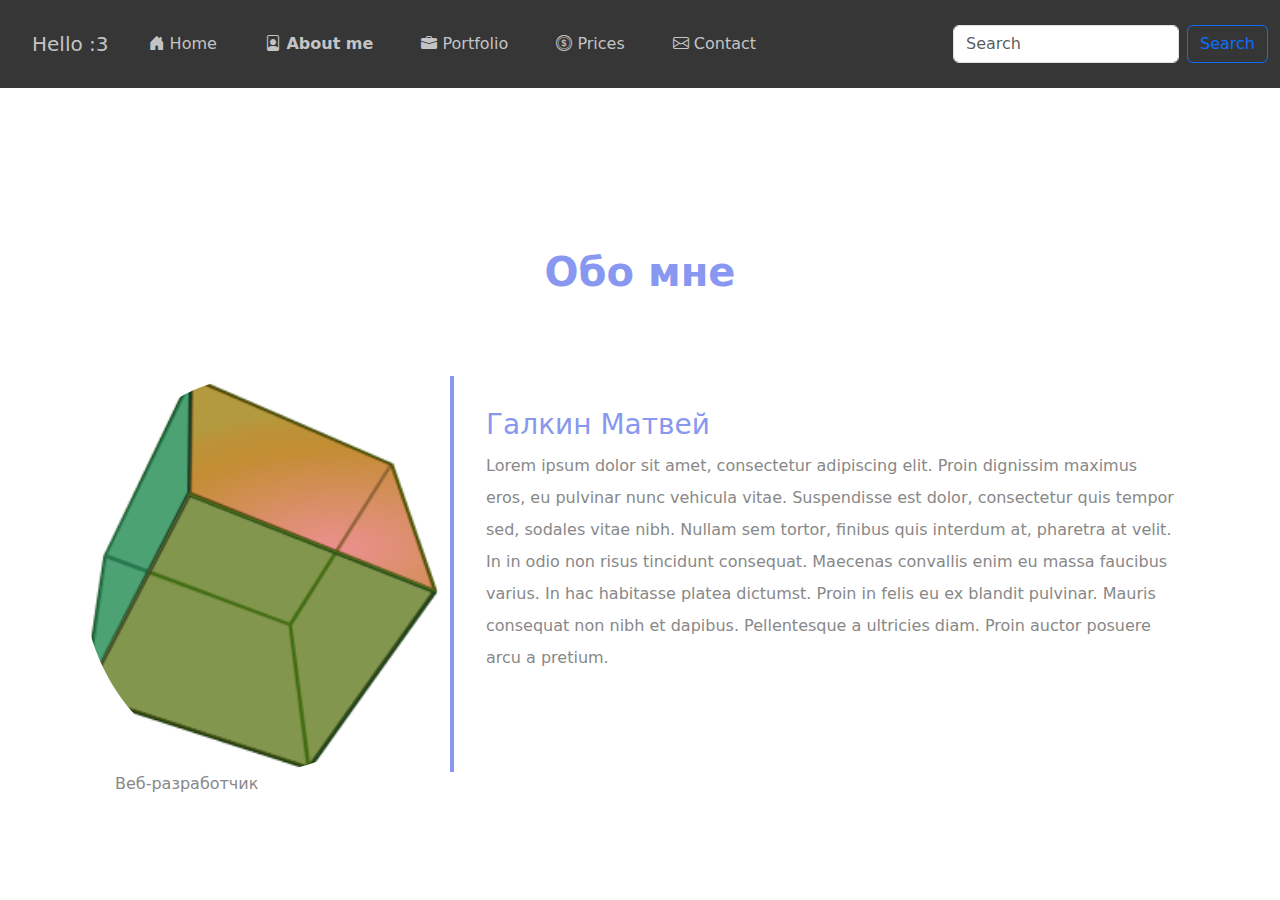
==== about.html @ c4be005e "first commit" ====
<!doctype html>
<html lang="en">
  <head>
    <meta charset="utf-8">
    <meta name="viewport" content="width=device-width, initial-scale=1">
    <title>Bootstrap demo</title>
    <link href="https://cdn.jsdelivr.net/npm/bootstrap@5.3.3/dist/css/bootstrap.min.css" rel="stylesheet" integrity="sha384-QWTKZyjpPEjISv5WaRU9OFeRpok6YctnYmDr5pNlyT2bRjXh0JMhjY6hW+ALEwIH" crossorigin="anonymous">
    <link rel="stylesheet" type="text/css" href="css/style.css">
    <link rel="stylesheet" href="https://cdn.jsdelivr.net/npm/bootstrap-icons@1.11.3/font/bootstrap-icons.min.css">
  </head>
  <body>
    <nav class="navbar navbar-expand-lg ">
        <div class="container-fluid">
          <a class="navbar-brand" href="#">Hello :3</a>
          <button class="navbar-toggler" type="button" data-bs-toggle="collapse" data-bs-target="#navbarSupportedContent" aria-controls="navbarSupportedContent" aria-expanded="false" aria-label="Toggle navigation">
            <span class="navbar-toggler-icon"></span>
          </button>
          <div class="collapse navbar-collapse" id="navbarSupportedContent">
            <ul class="navbar-nav me-auto mb-2 mb-lg-0">
              <li class="nav-item">
                <a class="nav-link" href="index.html"><i class="bi bi-house-door-fill"></i> Home</a>
              </li>
              <li class="nav-item">
                <a class="nav-link active" href="about.html"><i class="bi bi-file-person"></i> About me</a>
              </li>
              <li class="nav-item">
                <a class="nav-link" href="portfolio.html"><i class="bi bi-briefcase-fill"></i> Portfolio</a>
              </li>
              <li class="nav-item">
                <a class="nav-link" href="prices.html"><i class="bi bi-coin"></i> Prices</a>
              </li>
              <li class="nav-item">
                <a class="nav-link" href="contact.html"><i class="bi bi-envelope"></i> Contact</a>
              </li>
            </ul>
            <form class="d-flex" role="search">
              <input class="form-control me-2" type="search" placeholder="Search" aria-label="Search">
              <button class="btn btn-outline-primary" type="submit">Search</button>
            </form>
          </div>
        </div>
    </nav>

    <div class="about" id="about">
        <div class="container">
            <h1 class="text-center">Обо мне</h1>
            <div class="row">
                <div class="col-lg-4 col-md-4 col-sm-12">
                    <img src="images/team-1.png" class="img-fluid">
                    <span class="text-justify">Веб-разработчик</span>
                </div>
                <div class="col-lg-8 col-md-8 col-sm-12 desc">
                    <h3>Галкин Матвей</h3>
                    <p>
                        Lorem ipsum dolor sit amet, consectetur adipiscing elit.
                        Proin dignissim maximus eros, eu pulvinar nunc vehicula vitae.
                        Suspendisse est dolor, consectetur quis tempor sed, sodales vitae nibh.
                        Nullam sem tortor, finibus quis interdum at, pharetra at velit.
                        In in odio non risus tincidunt consequat. Maecenas convallis enim eu massa faucibus varius.
                        In hac habitasse platea dictumst. Proin in felis eu ex blandit pulvinar. 
                        Mauris consequat non nibh et dapibus. Pellentesque a ultricies diam. 
                        Proin auctor posuere arcu a pretium. 
                    </p>
                </div>
            </div>
        </div>
    </div>

    <script src="https://cdn.jsdelivr.net/npm/bootstrap@5.3.3/dist/js/bootstrap.bundle.min.js" integrity="sha384-YvpcrYf0tY3lHB60NNkmXc5s9fDVZLESaAA55NDzOxhy9GkcIdslK1eN7N6jIeHz" crossorigin="anonymous"></script>
  </body>
</html>
---- css/style.css ----
.navbar{
    background: #363636;
}
.nav-link, .navbar-brand{
    color: #c4c4c4;
    cursor: pointer;
    margin-left: 1em;
}
.nav-link{
    margin: 1em !important;
}
.nav-link:hover{
    background: #505050;
    color: #8898f0;
}
.navbar-collapse{
    justify-content: flex-end;
}
.navbar-toggler{
    background: #FFF !important;
}
.active{
    font-weight: bold;
    color: #c4c4c4 !important;
}

.header{
    position: relative;
    background-image: url('../images/headerback1.jpg');

    background-size: cover;
    background-position: center;
    height: 100vh;
}
.overlay{
    position: absolute;
    min-height: 100%;
    min-width: 100%;
    left: 0;
    top: 0;
    background: rgba(244, 244, 244, 0.79);
}
.description{
    position: absolute;
    top: 30%;
    margin: auto;
    padding: 2em;
}
.description h1{
    color: #363636;
}
.description p{
    color: #666;
    font-size: 20px;
    width: 50%;
    line-height: 1.5;
}
.description button{
    border: 1px solid #363636;
    background: #363636;
    color: #fff;
}

.about{
    margin: 4em 0;
    padding: 1em;
    position: relative;
}
.about h1{
    color: #8898f0;
    font-weight: 600;
    margin: 2em;
}
.about img{
    height: 100%;
    width: 100%;
    border-radius: 50%;
}
.about span{
    display: block;
    color: #888;
    position: absolute;
    left: 115px;
}
.about .desc{
    padding: 2em;
    border-left: 4px solid #8898f0;
}
.about .desc h3{
    color: #8898f0;
}
.about .desc p{
    line-height: 2;
    color: #888;
}

.c-item{
    height: 800px;
}
.c-img{
    height: 100%;
    object-fit: cover;
}

.prices{
    margin: 4em 0;
    padding: 1em;
    position: relative;
}
.price-item{
    
}
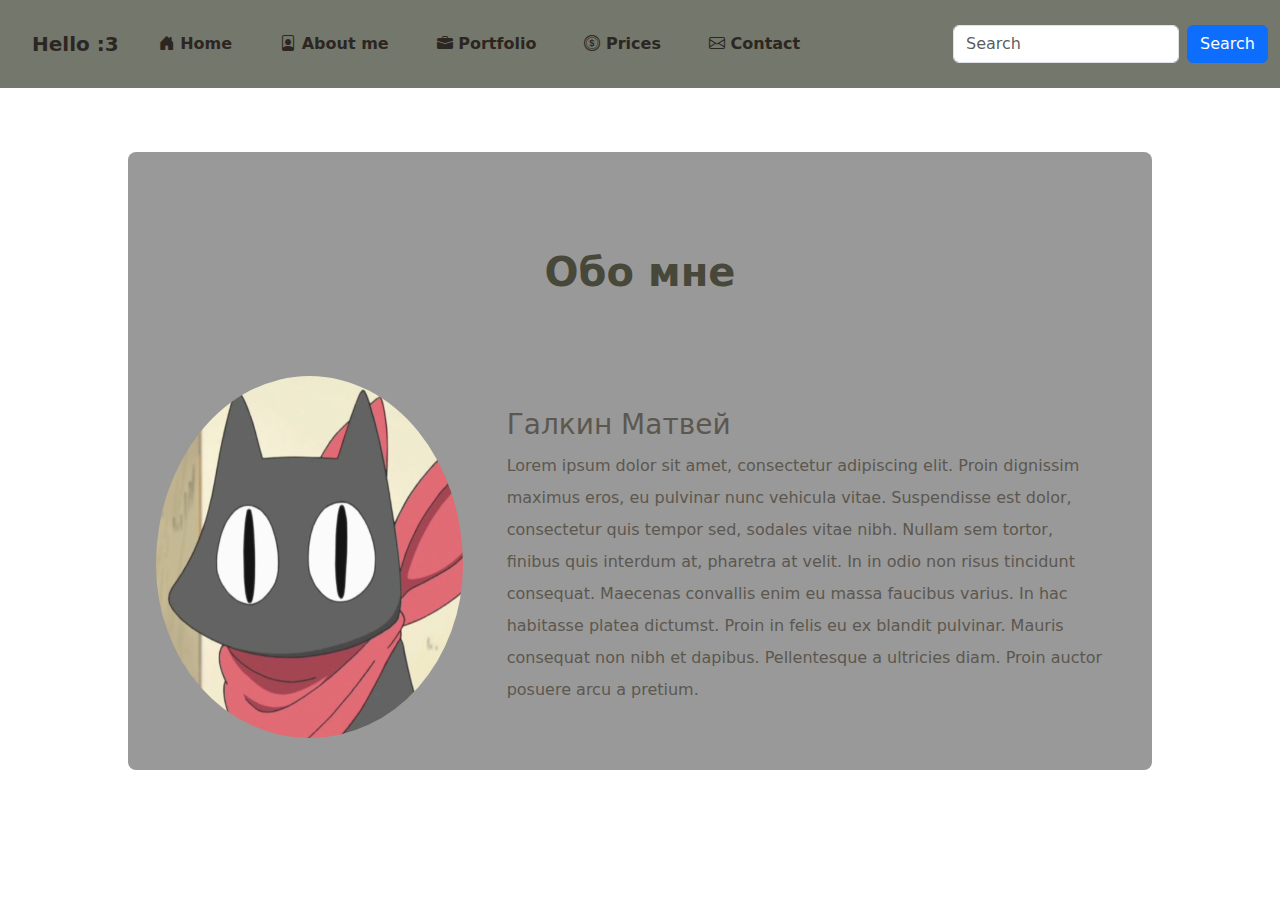
==== commit 1ca828f8: "few changes" ====
--- a/about.html
+++ b/about.html
@@ -5,49 +5,51 @@
     <meta name="viewport" content="width=device-width, initial-scale=1">
     <title>Bootstrap demo</title>
     <link href="https://cdn.jsdelivr.net/npm/bootstrap@5.3.3/dist/css/bootstrap.min.css" rel="stylesheet" integrity="sha384-QWTKZyjpPEjISv5WaRU9OFeRpok6YctnYmDr5pNlyT2bRjXh0JMhjY6hW+ALEwIH" crossorigin="anonymous">
+    <script src="https://cdn.jsdelivr.net/npm/bootstrap@5.3.3/dist/js/bootstrap.bundle.min.js" integrity="sha384-YvpcrYf0tY3lHB60NNkmXc5s9fDVZLESaAA55NDzOxhy9GkcIdslK1eN7N6jIeHz" crossorigin="anonymous"></script>
     <link rel="stylesheet" type="text/css" href="css/style.css">
     <link rel="stylesheet" href="https://cdn.jsdelivr.net/npm/bootstrap-icons@1.11.3/font/bootstrap-icons.min.css">
   </head>
   <body>
-    <nav class="navbar navbar-expand-lg ">
-        <div class="container-fluid">
-          <a class="navbar-brand" href="#">Hello :3</a>
-          <button class="navbar-toggler" type="button" data-bs-toggle="collapse" data-bs-target="#navbarSupportedContent" aria-controls="navbarSupportedContent" aria-expanded="false" aria-label="Toggle navigation">
-            <span class="navbar-toggler-icon"></span>
-          </button>
-          <div class="collapse navbar-collapse" id="navbarSupportedContent">
-            <ul class="navbar-nav me-auto mb-2 mb-lg-0">
-              <li class="nav-item">
-                <a class="nav-link" href="index.html"><i class="bi bi-house-door-fill"></i> Home</a>
-              </li>
-              <li class="nav-item">
-                <a class="nav-link active" href="about.html"><i class="bi bi-file-person"></i> About me</a>
-              </li>
-              <li class="nav-item">
-                <a class="nav-link" href="portfolio.html"><i class="bi bi-briefcase-fill"></i> Portfolio</a>
-              </li>
-              <li class="nav-item">
-                <a class="nav-link" href="prices.html"><i class="bi bi-coin"></i> Prices</a>
-              </li>
-              <li class="nav-item">
-                <a class="nav-link" href="contact.html"><i class="bi bi-envelope"></i> Contact</a>
-              </li>
-            </ul>
-            <form class="d-flex" role="search">
-              <input class="form-control me-2" type="search" placeholder="Search" aria-label="Search">
-              <button class="btn btn-outline-primary" type="submit">Search</button>
-            </form>
-          </div>
+    <!-- navbar -->
+    <nav class="navbar navbar-expand-lg">
+      <div class="container-fluid">
+        <a class="navbar-brand" href="#">Hello :3</a>
+        <button class="navbar-toggler" type="button" data-bs-toggle="collapse" data-bs-target="#navbarSupportedContent" aria-controls="navbarSupportedContent" aria-expanded="false" aria-label="Toggle navigation">
+          <span class="navbar-toggler-icon"></span>
+        </button>
+        <div class="collapse navbar-collapse" id="navbarSupportedContent">
+          <ul class="navbar-nav me-auto mb-2 mb-lg-0">
+            <li class="nav-item">
+              <a class="nav-link" href="index.html"><i class="bi bi-house-door-fill"></i> Home</a>
+            </li>
+            <li class="nav-item">
+              <a class="nav-link" href="about.html"><i class="bi bi-file-person"></i> About me</a>
+            </li>
+            <li class="nav-item">
+              <a class="nav-link" href="portfolio.html"><i class="bi bi-briefcase-fill"></i> Portfolio</a>
+            </li>
+            <li class="nav-item">
+              <a class="nav-link" href="prices.html"><i class="bi bi-coin"></i> Prices</a>
+            </li>
+            <li class="nav-item">
+              <a class="nav-link" href="contact.html"><i class="bi bi-envelope"></i> Contact</a>
+            </li>
+          </ul>
+          <form class="d-flex" role="search">
+            <input class="form-control me-2" type="search" placeholder="Search" aria-label="Search">
+            <button class="btn btn-primary" type="submit">Search</button>
+          </form>
         </div>
-    </nav>
+      </div>
+  </nav>
 
     <div class="about" id="about">
         <div class="container">
             <h1 class="text-center">Обо мне</h1>
             <div class="row">
                 <div class="col-lg-4 col-md-4 col-sm-12">
-                    <img src="images/team-1.png" class="img-fluid">
-                    <span class="text-justify">Веб-разработчик</span>
+                    <img src="images/Sakamoto.png" class="img-fluid">
+                    <!-- <span class="text">Веб-разработчик</span> -->
                 </div>
                 <div class="col-lg-8 col-md-8 col-sm-12 desc">
                     <h3>Галкин Матвей</h3>
@@ -66,6 +68,5 @@
         </div>
     </div>
 
-    <script src="https://cdn.jsdelivr.net/npm/bootstrap@5.3.3/dist/js/bootstrap.bundle.min.js" integrity="sha384-YvpcrYf0tY3lHB60NNkmXc5s9fDVZLESaAA55NDzOxhy9GkcIdslK1eN7N6jIeHz" crossorigin="anonymous"></script>
   </body>
 </html>--- a/css/style.css
+++ b/css/style.css
@@ -1,9 +1,18 @@
+
+:root{
+    --col1: #DFF8EB;
+    --col2: #A28F9D;
+    --col3: #74776B;
+    --col4: #5C574F;
+    --col5: #48483A;
+}
 
 .navbar{
-    background: #363636;
+    background: var(--col3);
+    font-weight: 600;
 }
 .nav-link, .navbar-brand{
-    color: #c4c4c4;
+    color: #2c2622;
     cursor: pointer;
     margin-left: 1em;
 }
@@ -11,18 +20,15 @@
     margin: 1em !important;
 }
 .nav-link:hover{
-    background: #505050;
-    color: #8898f0;
+    border-radius: 3px;
+    background: var(--col5);
+    color: var(--col1);
 }
 .navbar-collapse{
     justify-content: flex-end;
 }
 .navbar-toggler{
     background: #FFF !important;
-}
-.active{
-    font-weight: bold;
-    color: #c4c4c4 !important;
 }
 
 .header{
@@ -48,7 +54,8 @@
     padding: 2em;
 }
 .description h1{
-    color: #363636;
+    color: var(--col4);
+    font-weight: 600;
 }
 .description p{
     color: #666;
@@ -57,8 +64,8 @@
     line-height: 1.5;
 }
 .description button{
-    border: 1px solid #363636;
-    background: #363636;
+    border: 1px solid var(--col3);
+    background: var(--col3);
     color: #fff;
 }
 
@@ -66,9 +73,13 @@
     margin: 4em 0;
     padding: 1em;
     position: relative;
+    background-color: #999;
+    width: 80%;
+    margin-inline: auto;
+    border-radius: 8px;
 }
 .about h1{
-    color: #8898f0;
+    color: var(--col5);
     font-weight: 600;
     margin: 2em;
 }
@@ -76,23 +87,24 @@
     height: 100%;
     width: 100%;
     border-radius: 50%;
+    padding-bottom: 1em;
 }
 .about span{
     display: block;
     color: #888;
     position: absolute;
-    left: 115px;
+    left: 30%;
 }
 .about .desc{
     padding: 2em;
-    border-left: 4px solid #8898f0;
+    /* border-left: 4px solid var(--col3); */
 }
 .about .desc h3{
-    color: #8898f0;
+    color: var(--col4);
 }
 .about .desc p{
     line-height: 2;
-    color: #888;
+    color: var(--col4);
 }
 
 .c-item{
@@ -108,6 +120,6 @@
     padding: 1em;
     position: relative;
 }
-.price-item{
-    
+#price-title{
+
 }